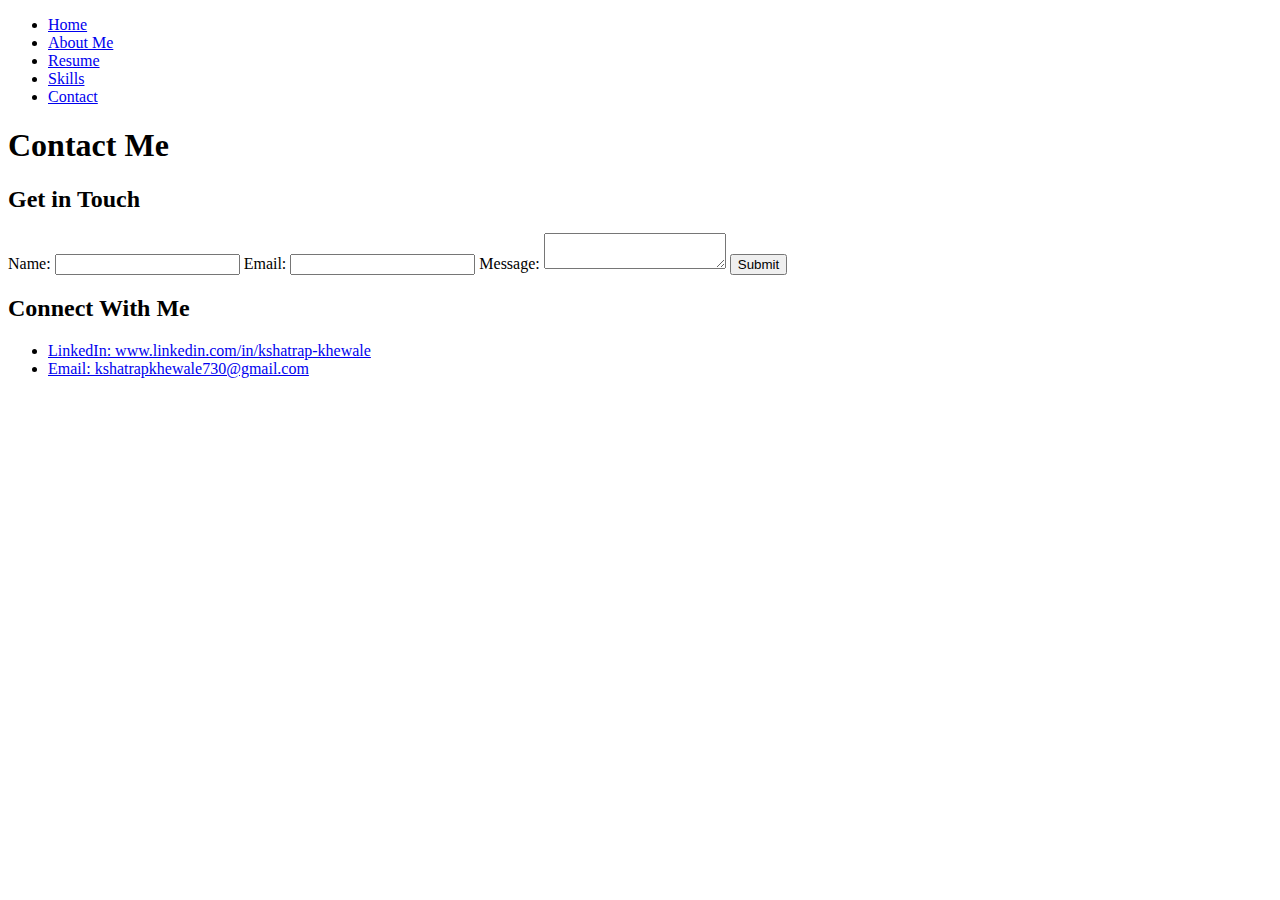
==== contact.html @ 65047814 "Add files via upload" ====
<!DOCTYPE html>
<html lang="en">
<head>
    <meta charset="UTF-8">
    <meta name="viewport" content="width=device-width, initial-scale=1.0">
    <title>Contact Me</title>
    <link rel="stylesheet" href="stylescm.css">
    <!-- Add any additional CSS or external libraries here -->
</head>
<body>
    <header>
        <nav class="main-nav">
            <ul>
                <li><a href="index.html">Home</a></li>
                <li><a href="about.html">About Me</a></li>
                <li><a href="resume.html">Resume</a></li>
                <li><a href="skills.html">Skills</a></li>
                <li><a href="contact.html">Contact</a></li>
            </ul>
        </nav>
        <h1>Contact Me</h1>
    </header>
    <div class="container">
        <div class="contact-form">
            <h2>Get in Touch</h2>
            <form action="submit_form.php" method="POST">
                <label for="name">Name:</label>
                <input type="text" id="name" name="name" required>

                <label for="email">Email:</label>
                <input type="email" id="email" name="email" required>

                <label for="message">Message:</label>
                <textarea id="message" name="message" required></textarea>

                <button type="submit">Submit</button>
            </form>
        </div>
        <div class="social-media">
            <h2>Connect With Me</h2>
            <ul>
                <li><a href="www.linkedin.com/in/kshatrap-khewale">LinkedIn: www.linkedin.com/in/kshatrap-khewale</a></li>
                <li><a href="kshatrapkhewale730@gmail.com">Email: kshatrapkhewale730@gmail.com</a></li>
                <!-- Add more social media links as needed -->
            </ul>
        </div>
    </div>
    <!-- Add any additional scripts here -->
</body>
</html>
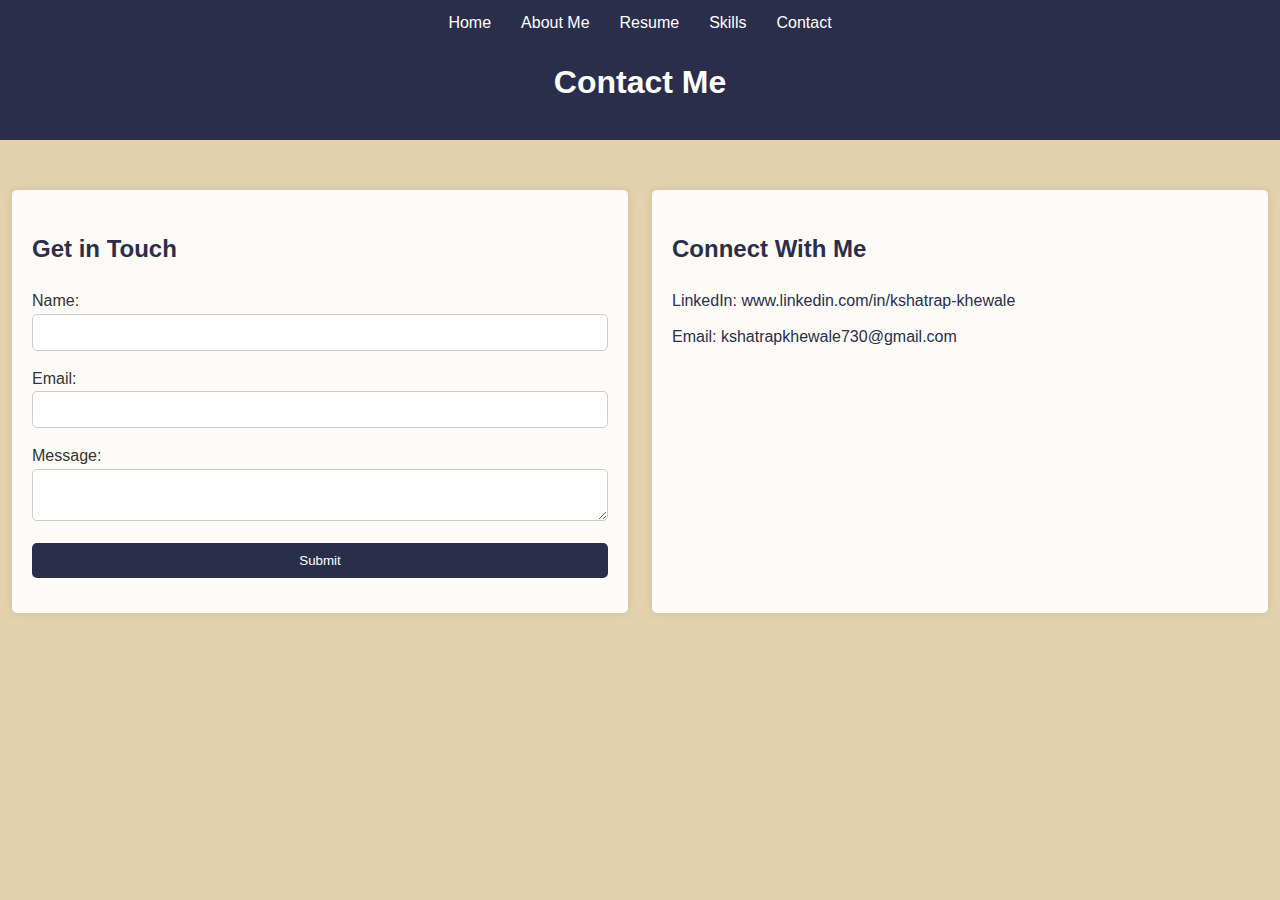
==== commit 946ce2e3: "contact.html" ====
--- a/contact.html
+++ b/contact.html
@@ -23,7 +23,9 @@
     <div class="container">
         <div class="contact-form">
             <h2>Get in Touch</h2>
-            <form action="submit_form.php" method="POST">
+			
+            <form action="https://api.web3forms.com/submit" method="POST">
+				<input type="hidden" name="access_key" value="72a6f8d3-c62a-4230-9865-8cca82d8058f">
                 <label for="name">Name:</label>
                 <input type="text" id="name" name="name" required>
 
--- a/stylescm.css
+++ b/stylescm.css
@@ -0,0 +1,103 @@
+body {
+    font-family: Arial, sans-serif;
+    line-height: 1.6;
+    margin: 0;
+    padding: 0;
+    color: #333;
+    overflow-x: hidden; /* Prevent horizontal overflow */
+    background-color: #e3d2ad; /* Light beige background */
+    background-image: url('path/to/your-background-image.jpg'); /* Add your background image */
+    background-size: cover; /* Cover the entire screen with the background image */
+    background-position: center; /* Center the background image */
+}
+
+header {
+    background: #2b2e4a; /* Dark indigo */
+    color: #fff;
+    padding: 10px 0;
+    text-align: center;
+}
+
+header .main-nav ul {
+    list-style: none;
+    margin: 0;
+    padding: 0;
+    display: flex;
+    justify-content: center;
+    flex-wrap: wrap; /* Make nav wrap on smaller screens */
+}
+
+header .main-nav ul li {
+    margin: 0 15px;
+}
+
+header .main-nav ul li a {
+    color: #fff;
+    text-decoration: none;
+}
+
+.container {
+    display: flex;
+    justify-content: space-around;
+    margin-top: 50px; /* Adjust as needed */
+}
+
+.contact-form, .social-media {
+    width: 45%; /* Adjust as needed */
+    background-color: rgba(255, 255, 255, 0.9); /* Semi-transparent white background */
+    padding: 20px;
+    border-radius: 5px;
+    box-shadow: 0 0 10px rgba(0, 0, 0, 0.1); /* Add a subtle shadow */
+}
+
+.contact-form h2, .social-media h2 {
+    color: #2b2e4a; /* Dark indigo */
+    margin-bottom: 20px;
+}
+
+.contact-form label, .social-media ul {
+    margin-bottom: 10px;
+}
+
+.contact-form input[type="text"],
+.contact-form input[type="email"],
+.contact-form textarea,
+.contact-form button {
+    width: 100%;
+    padding: 10px;
+    margin-bottom: 15px;
+    border: 1px solid #ccc;
+    border-radius: 5px;
+    box-sizing: border-box;
+}
+
+.contact-form button {
+    background-color: #2b2e4a; /* Dark indigo */
+    color: #fff;
+    border: none;
+    cursor: pointer;
+    transition: background-color 0.3s ease;
+}
+
+.contact-form button:hover {
+    background-color: #3c405f; /* Darken on hover */
+}
+
+.social-media ul {
+    list-style: none;
+    padding: 0;
+}
+
+.social-media ul li {
+    margin-bottom: 10px;
+}
+
+.social-media ul li a {
+    color: #2b2e4a; /* Dark indigo */
+    text-decoration: none;
+    transition: color 0.3s ease;
+}
+
+.social-media ul li a:hover {
+    color: #3c405f; /* Darken on hover */
+}
